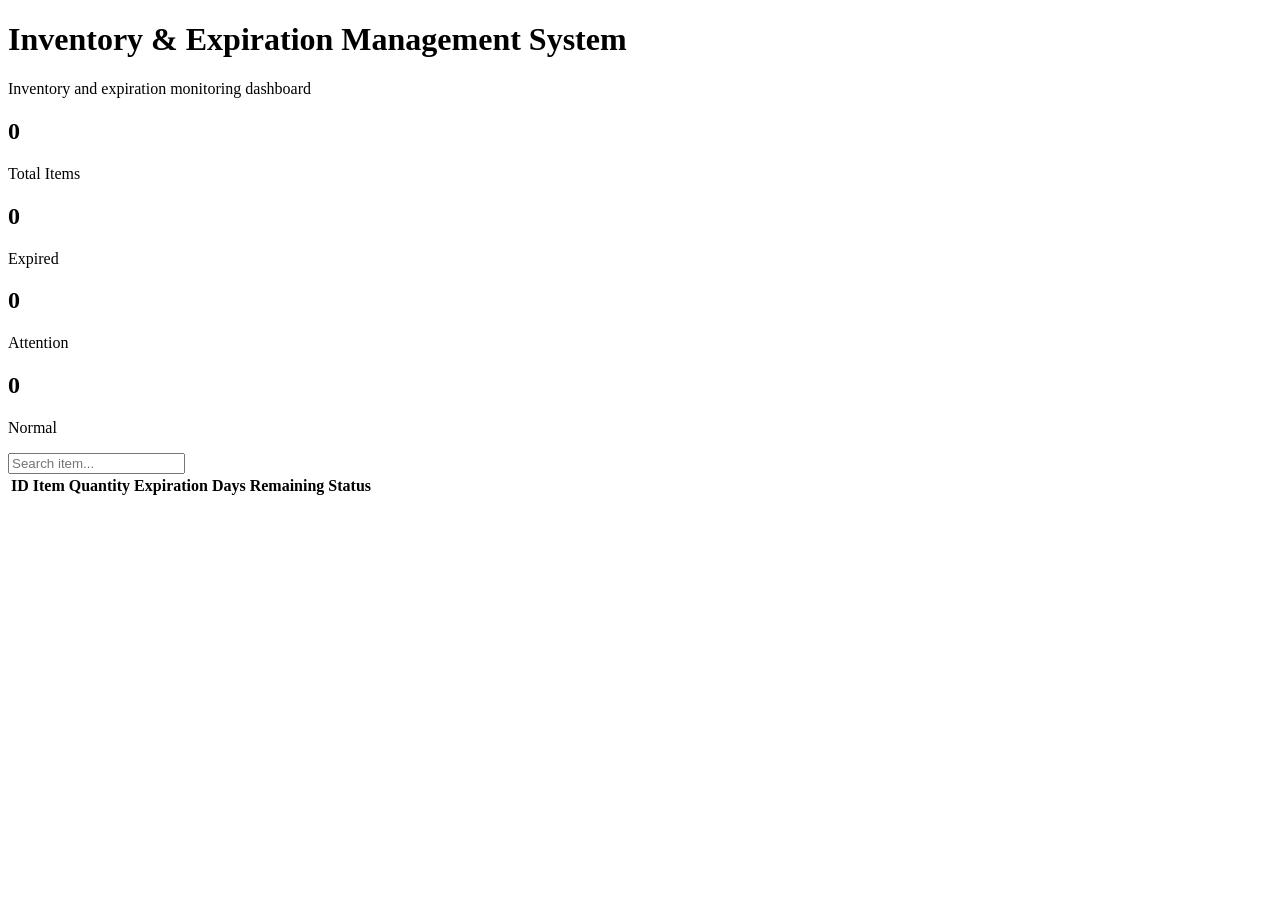
==== frontend/index.html @ ae0847c4 "Create index.html" ====
<!DOCTYPE html>
<html lang="en">
<head>
  <meta charset="UTF-8">
  <meta name="viewport" content="width=device-width, initial-scale=1.0">

  <title>Inventory & Expiration Management System</title>

  <link rel="stylesheet" href="style.css">
</head>

<body>

  <header>
    <h1>Inventory & Expiration Management System</h1>
    <p>Inventory and expiration monitoring dashboard</p>
  </header>

  <main>

    <section class="summary">

      <div class="card">
        <h2 id="total">0</h2>
        <p>Total Items</p>
      </div>

      <div class="card">
        <h2 id="vencidos">0</h2>
        <p>Expired</p>
      </div>

      <div class="card">
        <h2 id="atencao">0</h2>
        <p>Attention</p>
      </div>

      <div class="card">
        <h2 id="normais">0</h2>
        <p>Normal</p>
      </div>

    </section>

    <section class="inventory">

      <input
        type="text"
        id="busca"
        placeholder="Search item..."
      >

      <table>

        <thead>
          <tr>
            <th>ID</th>
            <th>Item</th>
            <th>Quantity</th>
            <th>Expiration</th>
            <th>Days Remaining</th>
            <th>Status</th>
          </tr>
        </thead>

        <tbody id="listaItens"></tbody>

      </table>

    </section>

  </main>

  <script src="script.js"></script>

</body>
</html>
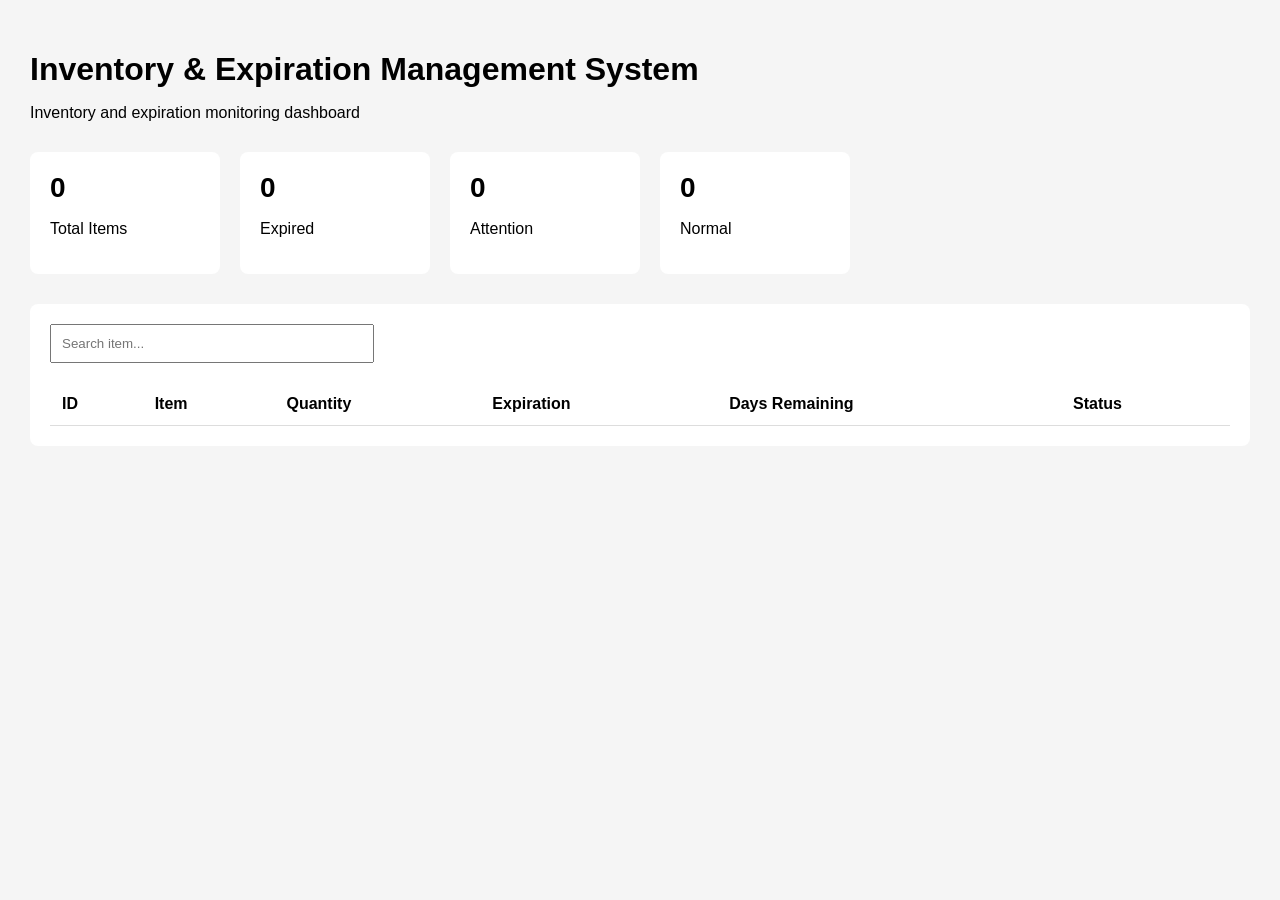
==== commit 19a3d04f: "Update index.html" ====
--- a/frontend/index.html
+++ b/frontend/index.html
@@ -1,5 +1,6 @@
 <!DOCTYPE html>
 <html lang="en">
+
 <head>
   <meta charset="UTF-8">
   <meta name="viewport" content="width=device-width, initial-scale=1.0">
@@ -74,4 +75,5 @@
   <script src="script.js"></script>
 
 </body>
+
 </html>
--- a/frontend/style.css
+++ b/frontend/style.css
@@ -0,0 +1,56 @@
+body {
+  font-family: Arial, sans-serif;
+  margin: 0;
+  padding: 30px;
+  background: #f5f5f5;
+}
+
+header {
+  margin-bottom: 30px;
+}
+
+header h1 {
+  margin-bottom: 5px;
+}
+
+.summary {
+  display: flex;
+  gap: 20px;
+  margin-bottom: 30px;
+}
+
+.card {
+  background: white;
+  padding: 20px;
+  min-width: 150px;
+  border-radius: 8px;
+}
+
+.card h2 {
+  margin: 0;
+  font-size: 28px;
+}
+
+.inventory {
+  background: white;
+  padding: 20px;
+  border-radius: 8px;
+}
+
+#busca {
+  width: 300px;
+  padding: 10px;
+  margin-bottom: 20px;
+}
+
+table {
+  width: 100%;
+  border-collapse: collapse;
+}
+
+th,
+td {
+  padding: 12px;
+  border-bottom: 1px solid #ddd;
+  text-align: left;
+}
